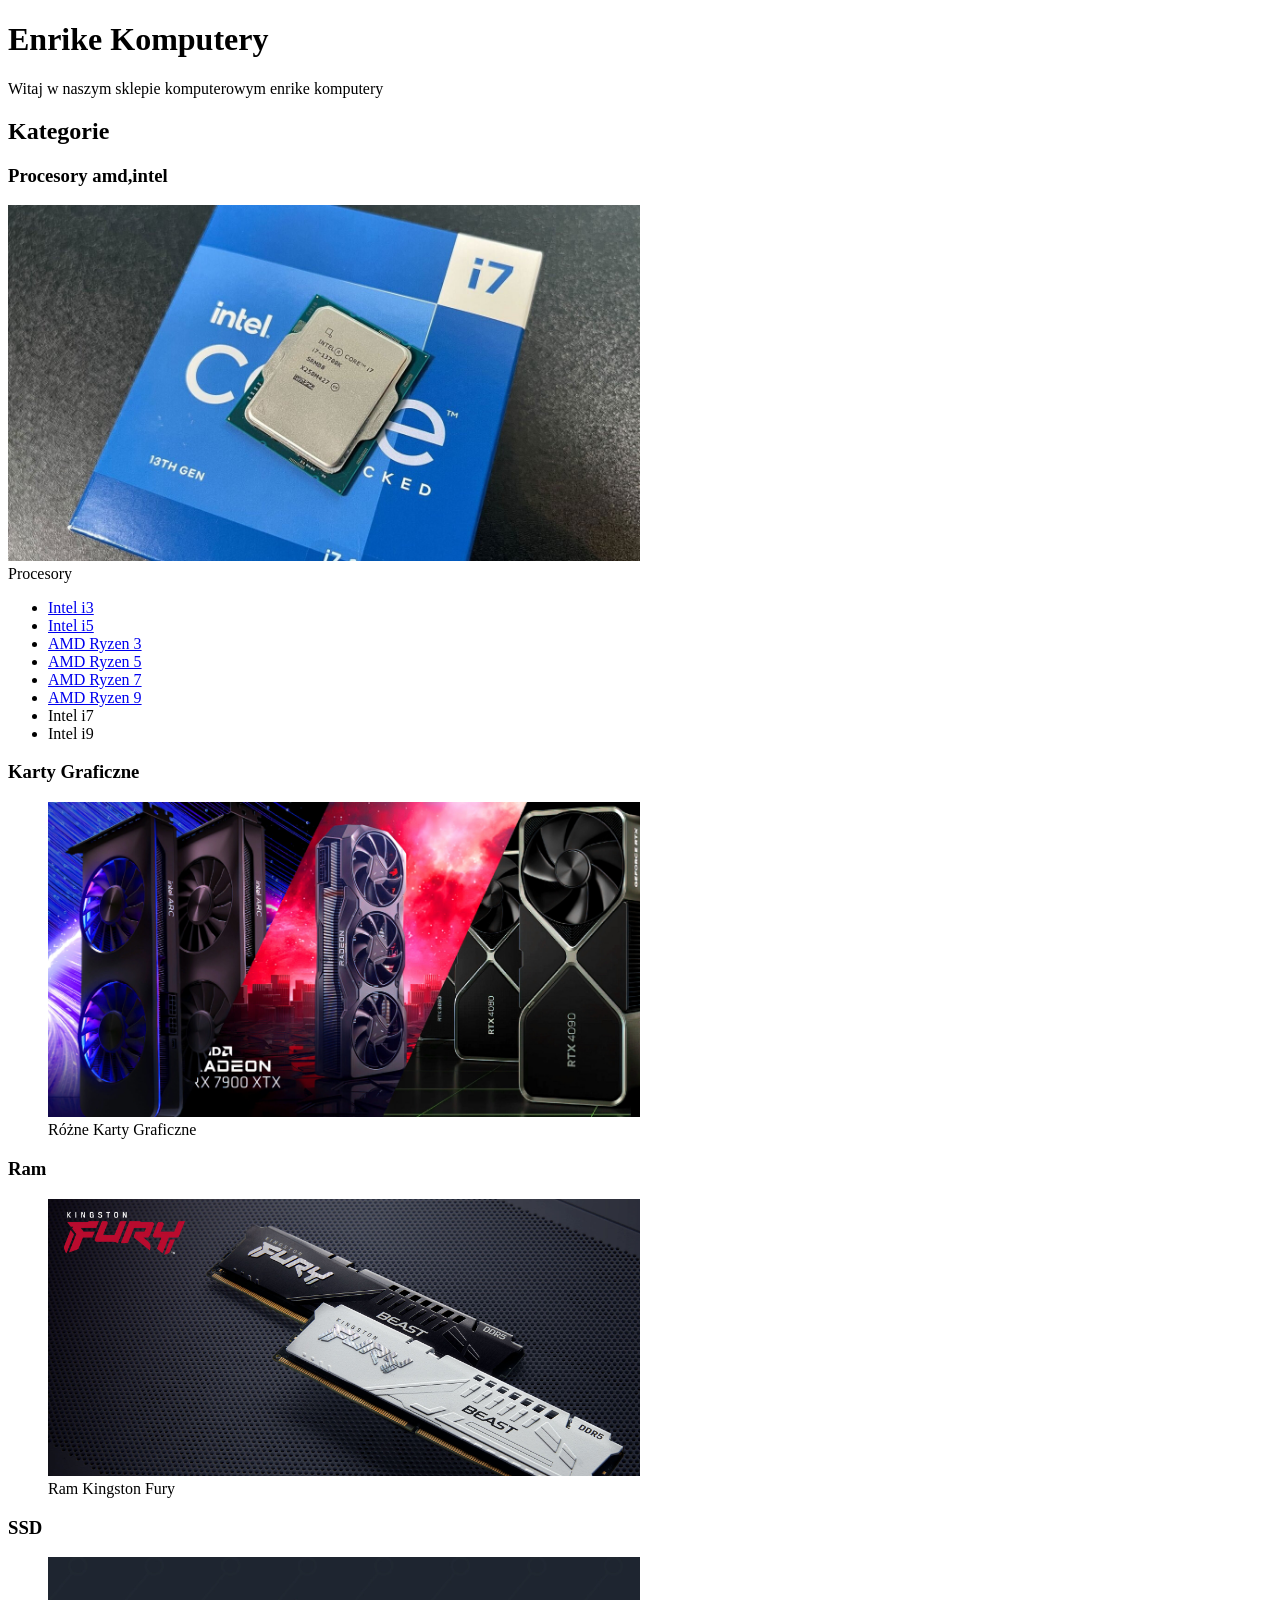
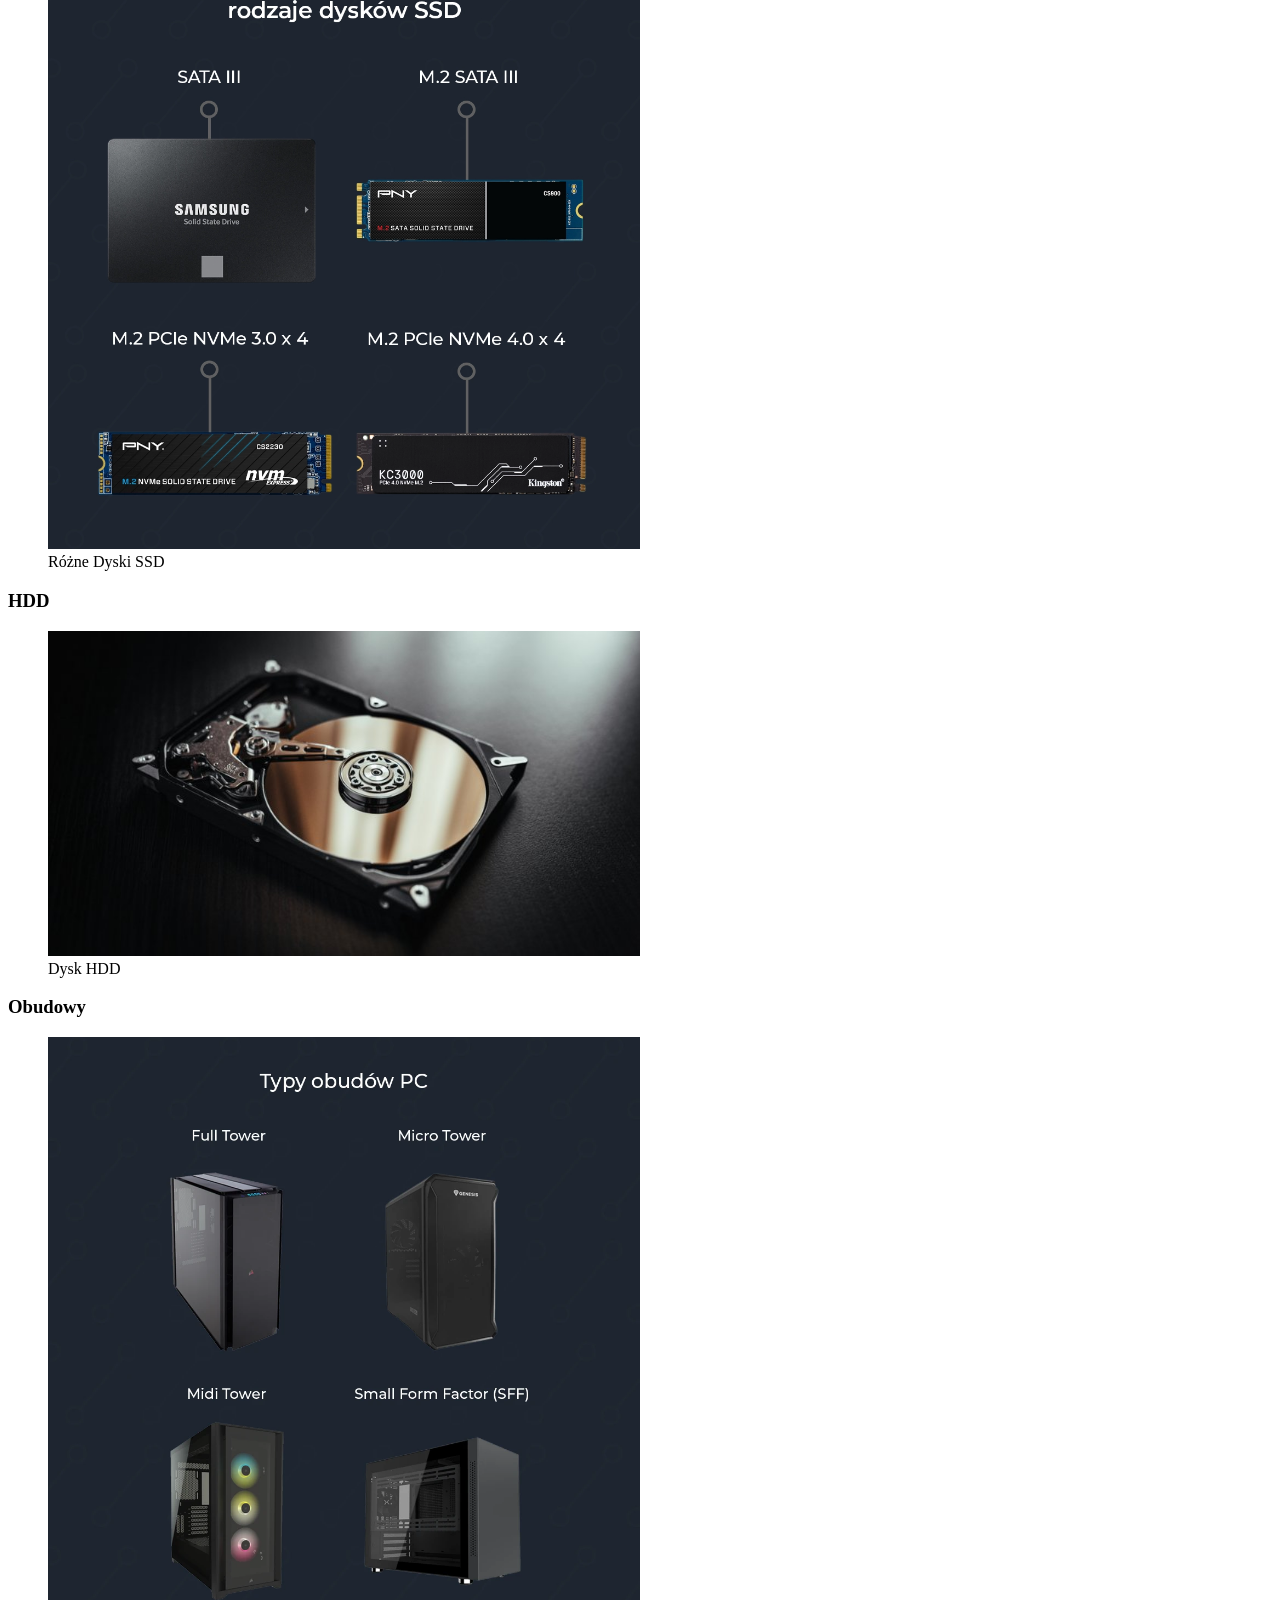
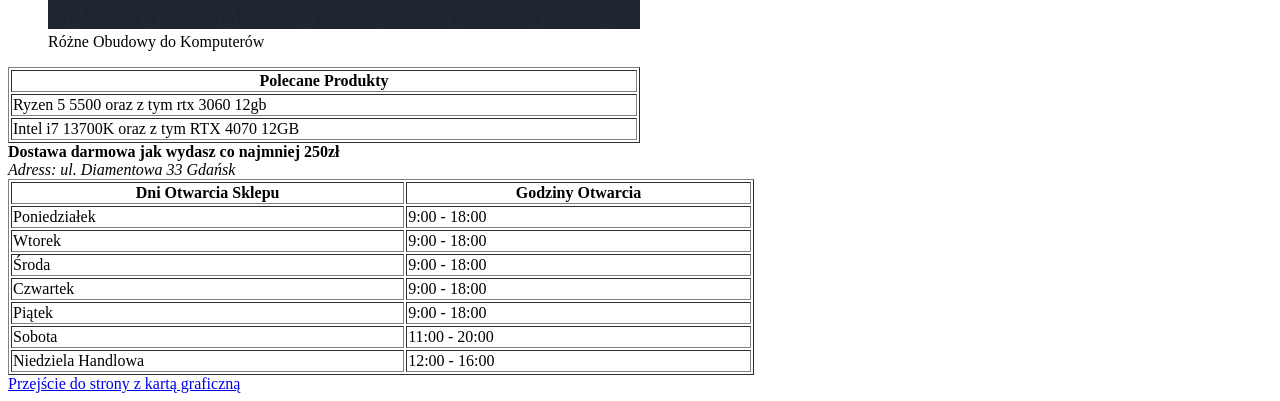
==== index.html @ 561dde50 "." ====
<!DOCTYPE html>
<!-- ^deklaracja typu dokumentu w standardzie HTML5 -->

<!-- otwarcie html i deklaracja języka -->
<html lang="pl">


<head>
    <!-- Ustawienie kodowania znaków UTF-8, dzięki czemu polskie znaki są poprawnie wyświetlane. -->
    <meta charset="UTF-8">

    <!-- Tytuł strony widoczny na zakładce przeglądarki. -->
    <title>Sklep Komputerowy</title>
    <link rel="stylesheet" href="style.css">
    <style>
        .site-header {
            align-items: center;
            background: #171b1c;
            box-sizing: border-box;
            color: #04436d;
            display: flex;
            gap: 14px;
            justify-content: center;
            margin-bottom: 24px;
            padding: 14px 18px;
            width: 100%;
        }

        .site-header img {
            display: block;
            height: 56px;
            width: 56px;
        }

        .site-header h1 {
            margin: 0;
        }
    </style>
</head>
     

<!-- główna zawartość strony-->
<body>

    
    <!-- Nagłówek główny strony, najważniejszy tytuł witryny. -->
    <h1>Enrike Komputery</h1>
    

    <!-- Paragraf powitalny, który witaj użytkownika w sklepie. -->
    <p>Witaj w naszym sklepie komputerowym enrike komputery</p>

    <h2>Kategorie</h2>


    <h3>Procesory amd,intel</h3>
<main>
<header>

<figure></figure>
    <img src="img/i7gen14.jpg" alt="intel core i7 13 gen" width="50%">
    <figcaption>Procesory</figcaption>
</figure>

<!--ol jest listą numerowaną-->
    <article>   
    <ul>
        <li><a href="intel3.html">Intel i3</a></li>
        <li><a href="intel5.html">Intel i5</a></li>
                         
        <li><a href="amd3.html">AMD Ryzen 3</a></li>
         <li><a href="amd5.html">AMD Ryzen 5</a></li>
         <li><a href="amd7.html">AMD Ryzen 7</a></li>
        <li><a href="amd9.html">AMD Ryzen 9</a></li>
                         
        <li>Intel i7</li>
        <li>Intel i9</li>
    </ul>
    </article>
    <!--<a href="link">tekst</a> /// tak się dodaje linki do innych stron przez text-->
    <!--ul jest listą nie numerowaną-->
    <ul></ul>
    <h3>Karty Graficzne</h3>

<figure>
    <img src="img/ian.jpg" alt="karta graficzna amd intel oraz nvidia" width="50%">
    <figcaption>Różne Karty Graficzne</figcaption>
</figure>

    <h3>Ram</h3>
    <figure>
        <img src="img/ram.jpg" alt="Ram Kingston Fury z " width="50%">
        <figcaption>Ram Kingston Fury</figcaption>
    </figure>

    <h3>SSD</h3>
    <figure>
        <img src="img/ssd.jpg" alt=" Różne dyski SSD takie jak: SATA III,M.2 SATA III, M.2 NVMe 3.0, M.2 NVMe 4.0" width="50%">
        <figcaption>Różne Dyski SSD</figcaption>
    </figure>

    <h3>HDD</h3>
    <figure>
        <img src="img/hdd.jpg" alt="Dysk HDD" width="50%">
        <figcaption>Dysk HDD</figcaption>
    </figure>

    <h3>Obudowy</h3>
    <figure>
        <img src="img/obudowa.jpg" alt="obudowy komputerowe takie jak:full tower,micro tower,midl tower,SFF" width="50%">
        <figcaption>Różne Obudowy do Komputerów</figcaption>
    </figure>

</header>
</main>
<aside>
<table border="1" width="50%">
    <tr>
        <th>Polecane Produkty</th>
    </tr>
    <tr>
        <td>Ryzen 5 5500 oraz z tym rtx 3060 12gb</td>
    </tr>
    <tr>
        <td>Intel i7 13700K oraz z tym RTX 4070 12GB</td>
    </tr>
</table>
</aside>
    
<footer>
    <strong>Dostawa darmowa jak wydasz co najmniej 250zł</strong><br>
<!--strong jest na pogrubienie ale żeby nie robić dużych elementów-->
    <em>Adress: ul. Diamentowa 33 Gdańsk</em>
<!--em jest na wyróżnienie ważnych elementów-->
    
<!--small jest na wyświetlanie tekstu w mniejszym rozmiarze-->
<!--mark jest na zaznaczenie tekstu kolorem-->
<!--każdą tebele się zaczyna <table> i kończy się </table>-->

    

    <table border="1" width="59%">
   
    <tr>
        <th>Dni Otwarcia Sklepu</th>
        <th>Godziny Otwarcia</th>
    </tr>
    <tr>
        <td>Poniedziałek</td>
        <td>9:00 - 18:00</td>
    </tr>
    <tr>
        <td>Wtorek</td>
        <td>9:00 - 18:00</td>
    </tr>
    <tr>
        <td>Środa</td>
        <td>9:00 - 18:00</td>
    </tr>
    <tr>
        <td>Czwartek</td>
        <td>9:00 - 18:00</td>
    </tr>
    <tr>
        <td>Piątek</td>
        <td>9:00 - 18:00</td>
    </tr>
    <tr>
        <td>Sobota</td>
        <td>11:00 - 20:00</td>
    </tr>
    <tr>
        <td>Niedziela Handlowa</td>
        <td>12:00 - 16:00</td>
    </tr>

</footer>

</table>


<a href="Karta.html">Przejście do strony z kartą graficzną</a>
 <!--tr jest to wiersz tabeli-->
  <!--th jest to komórka nagłówkowa-->
  <!--td jest to komórka z danymi-->
  <!-- jak chcesz połączyć komórki wiersza obok siebie to trzeba dać <td colspan="2"> i usunąć tabele wcześniej -->
  <!-- <main> używa się tylko RAZ-->
  <!-- <aside> używa się do prezentacji treści drugorzdzielonych, np. menu, linków, reklam -->
  <!-- <header> używa się do prezentacji głównego tematu strony-->
  <!-- <footer> to jest stopka tej części-->
  <!--article (coś co ma sens samo w sobie np. procesor z opisem i ceną na liście produktów)-->
  <!--aside (dodatek do treści - coś co można bezkarnie schować i nie zepsuje strony)-->
  <!--section (spina treść, własny nagłówek - np. sekcja produkty polecane)-->
  
    

    

    <!-- Obrazek prezentujący temat strony lub produkt. alt opisuje grafikę dla dostępności i gdy obraz się nie załadują. -->
    
</body>

<!-- Zamknięcie dokumentu HTML. -->
</html>
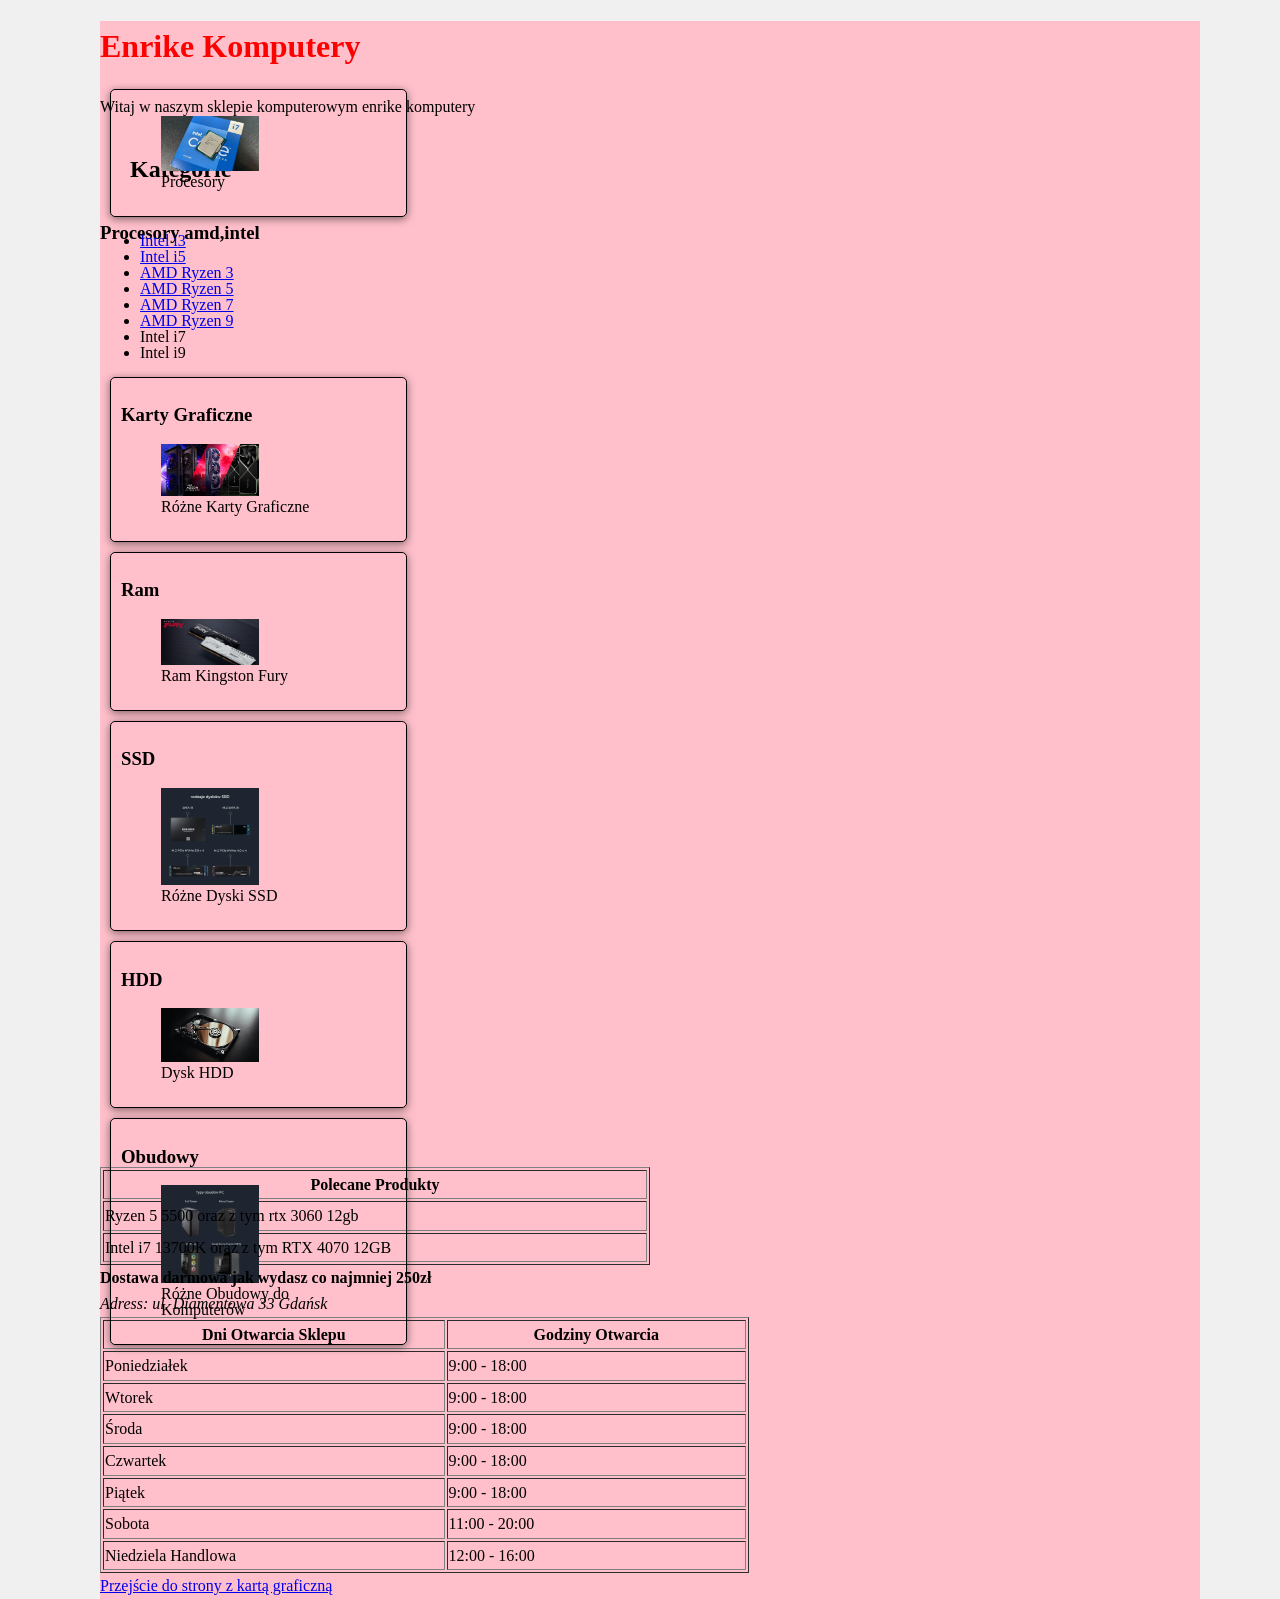
==== commit 72a530c4: "refactor: update CSS styles and structure for better layout and responsiveness" ====
--- a/index.html
+++ b/index.html
@@ -11,37 +11,16 @@
 
     <!-- Tytuł strony widoczny na zakładce przeglądarki. -->
     <title>Sklep Komputerowy</title>
-    <link rel="stylesheet" href="style.css">
+    <link rel="stylesheet" href="css/%23style.css">
+   
     <style>
-        .site-header {
-            align-items: center;
-            background: #171b1c;
-            box-sizing: border-box;
-            color: #04436d;
-            display: flex;
-            gap: 14px;
-            justify-content: center;
-            margin-bottom: 24px;
-            padding: 14px 18px;
-            width: 100%;
-        }
-
-        .site-header img {
-            display: block;
-            height: 56px;
-            width: 56px;
-        }
-
-        .site-header h1 {
-            margin: 0;
-        }
     </style>
 </head>
      
-
+    
 <!-- główna zawartość strony-->
 <body>
-
+    <div class="container">
     
     <!-- Nagłówek główny strony, najważniejszy tytuł witryny. -->
     <h1>Enrike Komputery</h1>
@@ -55,12 +34,16 @@
 
     <h3>Procesory amd,intel</h3>
 <main>
+    <section>
+    </section>
+    <section>
 <header>
-
-<figure></figure>
+<div class="karta">
+<figure>
     <img src="img/i7gen14.jpg" alt="intel core i7 13 gen" width="50%">
     <figcaption>Procesory</figcaption>
 </figure>
+</div>
 
 <!--ol jest listą numerowaną-->
     <article>   
@@ -80,36 +63,42 @@
     <!--<a href="link">tekst</a> /// tak się dodaje linki do innych stron przez text-->
     <!--ul jest listą nie numerowaną-->
     <ul></ul>
+<div class="karta">
     <h3>Karty Graficzne</h3>
-
 <figure>
     <img src="img/ian.jpg" alt="karta graficzna amd intel oraz nvidia" width="50%">
     <figcaption>Różne Karty Graficzne</figcaption>
 </figure>
-
+</div>
+<div class="karta">
     <h3>Ram</h3>
     <figure>
         <img src="img/ram.jpg" alt="Ram Kingston Fury z " width="50%">
         <figcaption>Ram Kingston Fury</figcaption>
     </figure>
-
+</div>
+<div class="karta">
     <h3>SSD</h3>
     <figure>
         <img src="img/ssd.jpg" alt=" Różne dyski SSD takie jak: SATA III,M.2 SATA III, M.2 NVMe 3.0, M.2 NVMe 4.0" width="50%">
         <figcaption>Różne Dyski SSD</figcaption>
     </figure>
-
+</div>
+<div class="karta">
     <h3>HDD</h3>
     <figure>
         <img src="img/hdd.jpg" alt="Dysk HDD" width="50%">
         <figcaption>Dysk HDD</figcaption>
     </figure>
-
+</div>
+<div class="karta">
     <h3>Obudowy</h3>
     <figure>
         <img src="img/obudowa.jpg" alt="obudowy komputerowe takie jak:full tower,micro tower,midl tower,SFF" width="50%">
         <figcaption>Różne Obudowy do Komputerów</figcaption>
     </figure>
+</div>
+</section>
 
 </header>
 </main>
@@ -197,8 +186,18 @@
     
 
     <!-- Obrazek prezentujący temat strony lub produkt. alt opisuje grafikę dla dostępności i gdy obraz się nie załadują. -->
-    
+  <style>
+    .a { margin: 50px; }
+    .b { margin: 50px; }
+    h2 { margin: 30px; }
+    .container { margin: 0 auto;
+    background-color: pink;
+    width: 1100px;
+    margin: 0 auto;
+    }
+  </style>
 </body>
+
 
 <!-- Zamknięcie dokumentu HTML. -->
 </html>
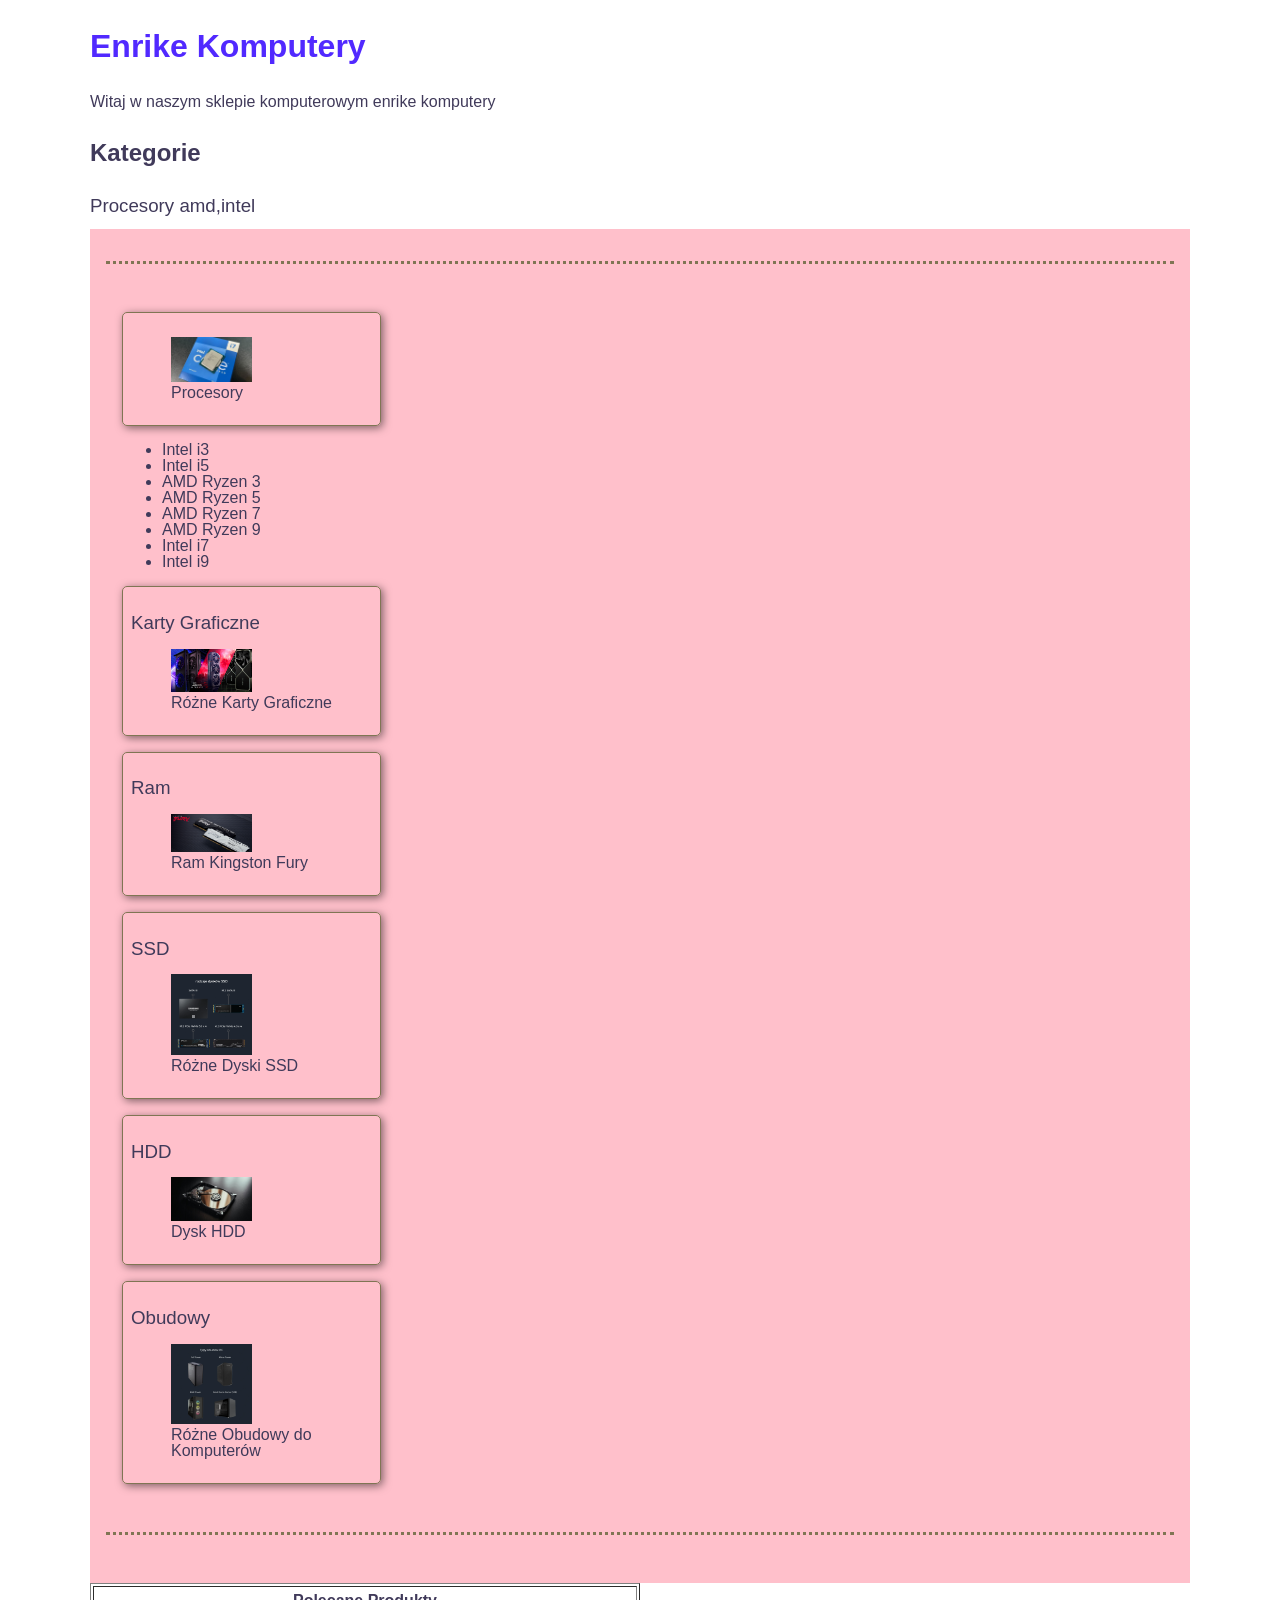
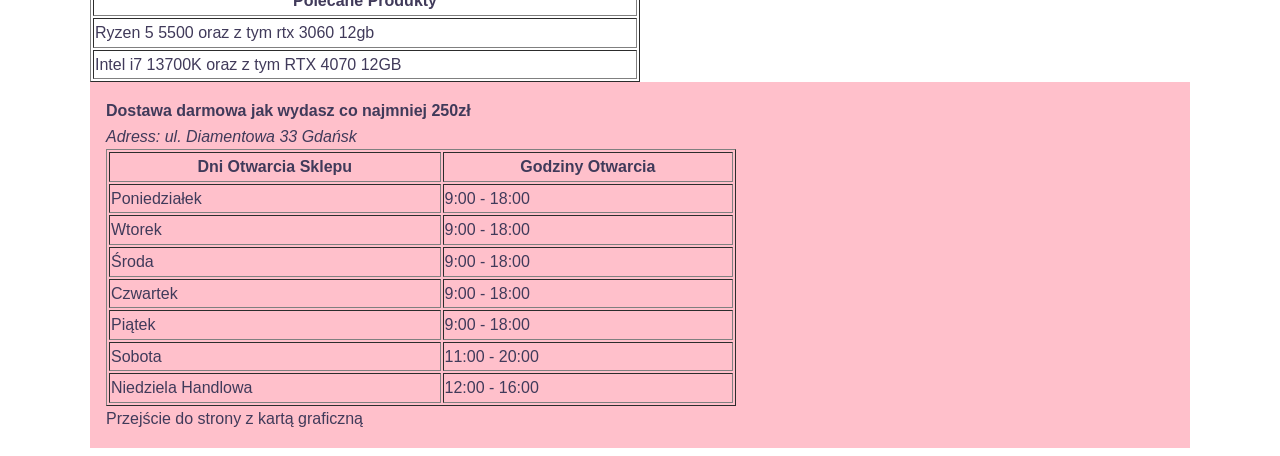
==== commit 8f88894a: "KM2 — strona główna ostylowana" ====
--- a/index.html
+++ b/index.html
@@ -186,16 +186,6 @@
     
 
     <!-- Obrazek prezentujący temat strony lub produkt. alt opisuje grafikę dla dostępności i gdy obraz się nie załadują. -->
-  <style>
-    .a { margin: 50px; }
-    .b { margin: 50px; }
-    h2 { margin: 30px; }
-    .container { margin: 0 auto;
-    background-color: pink;
-    width: 1100px;
-    margin: 0 auto;
-    }
-  </style>
 </body>
 
 
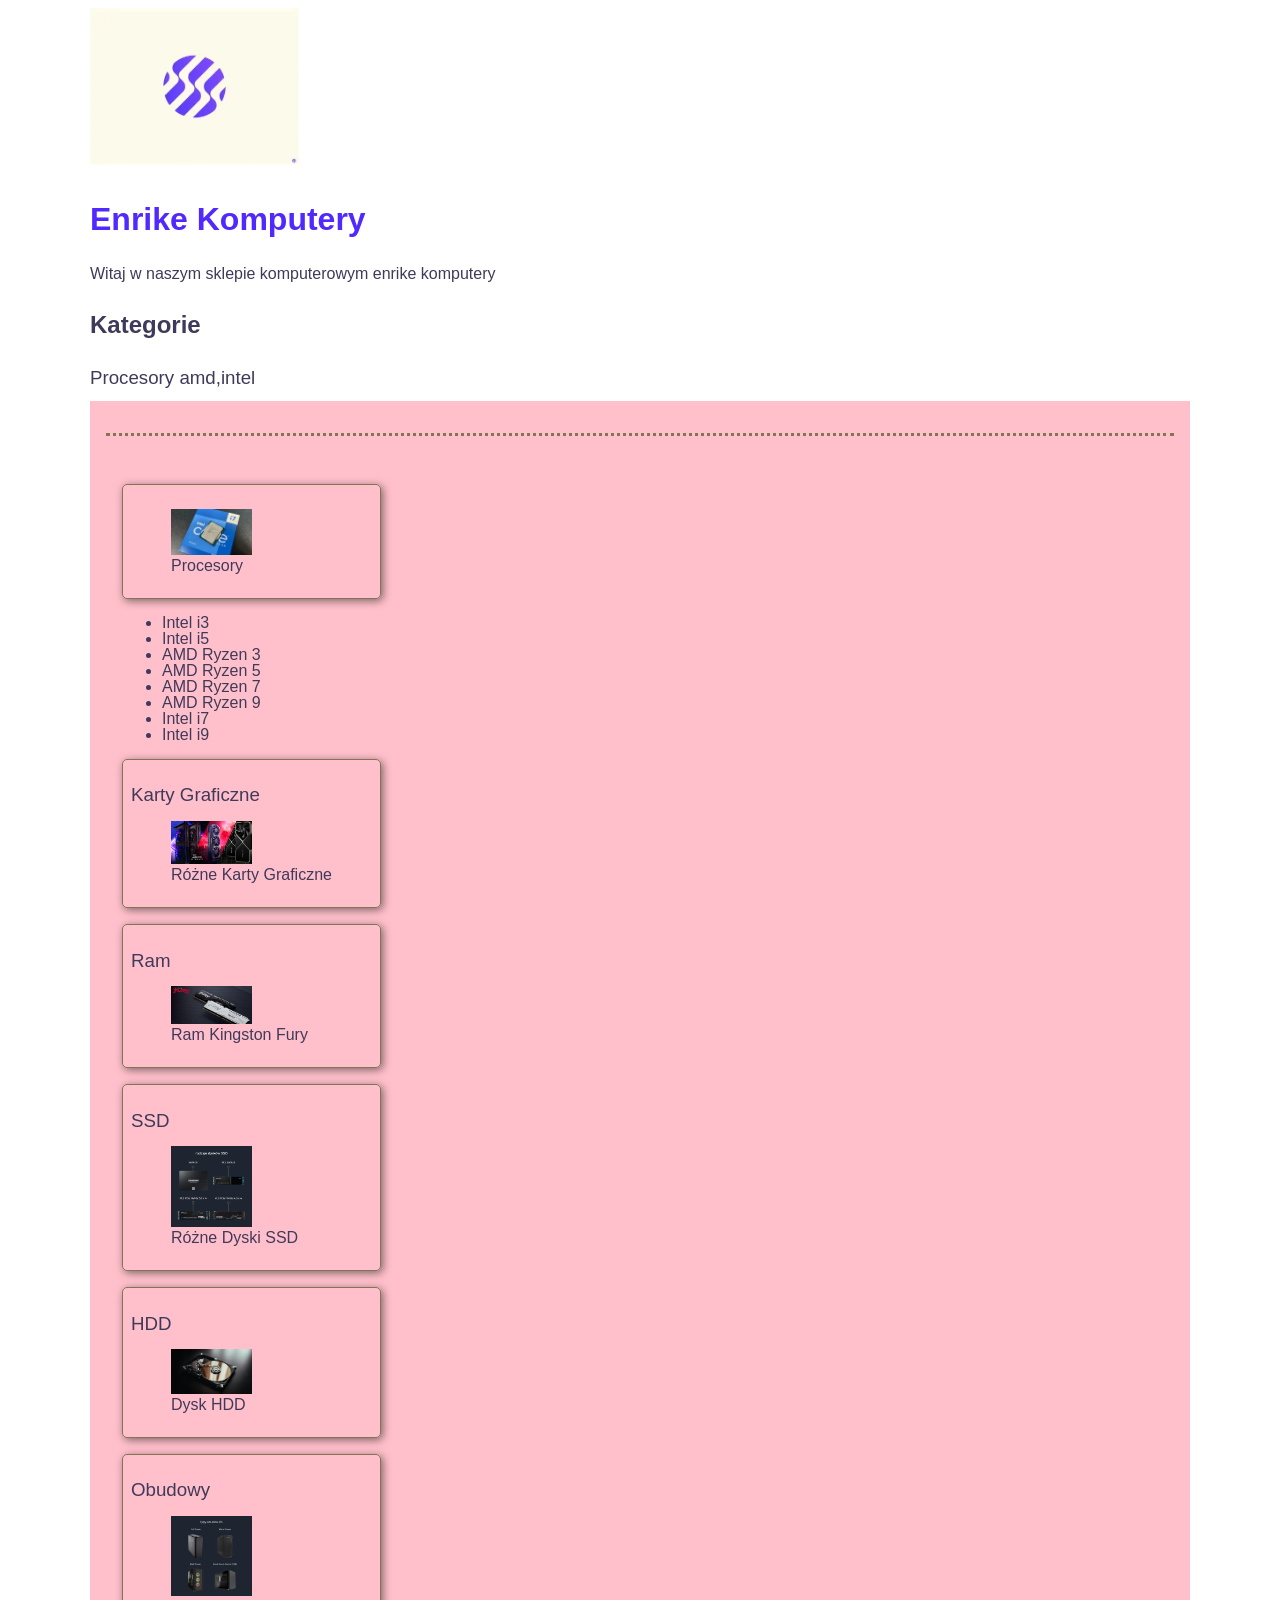
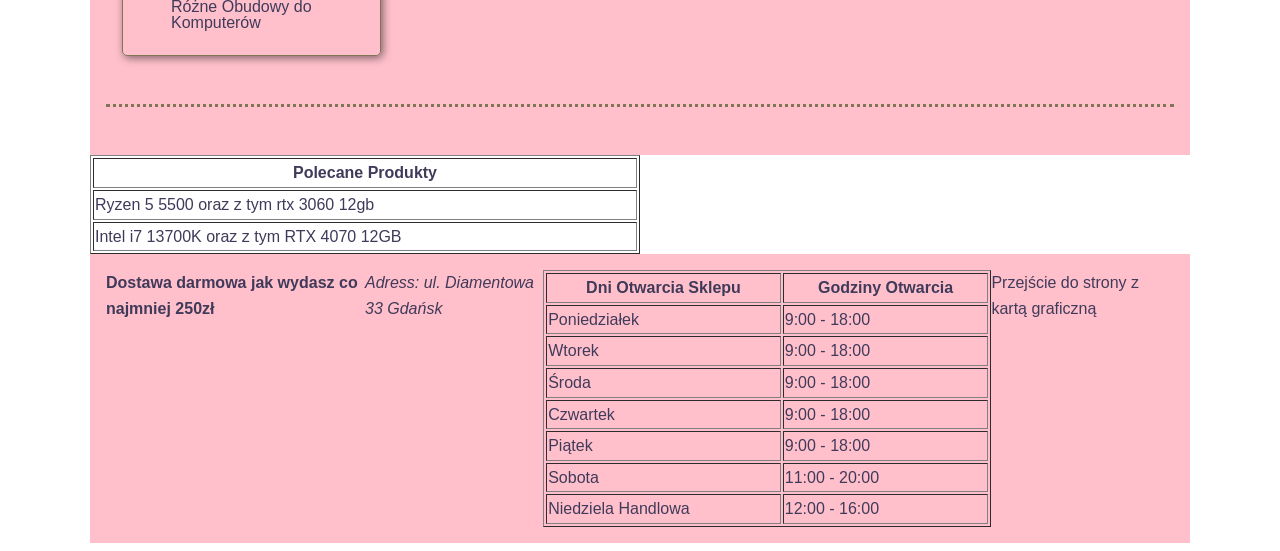
==== commit d132faa0: "Lekcja dzien 18" ====
--- a/index.html
+++ b/index.html
@@ -20,8 +20,9 @@
     
 <!-- główna zawartość strony-->
 <body>
+        
     <div class="container">
-    
+    <img src="img/OIP.jpg" alt="logo" width="19%">
     <!-- Nagłówek główny strony, najważniejszy tytuł witryny. -->
     <h1>Enrike Komputery</h1>
     
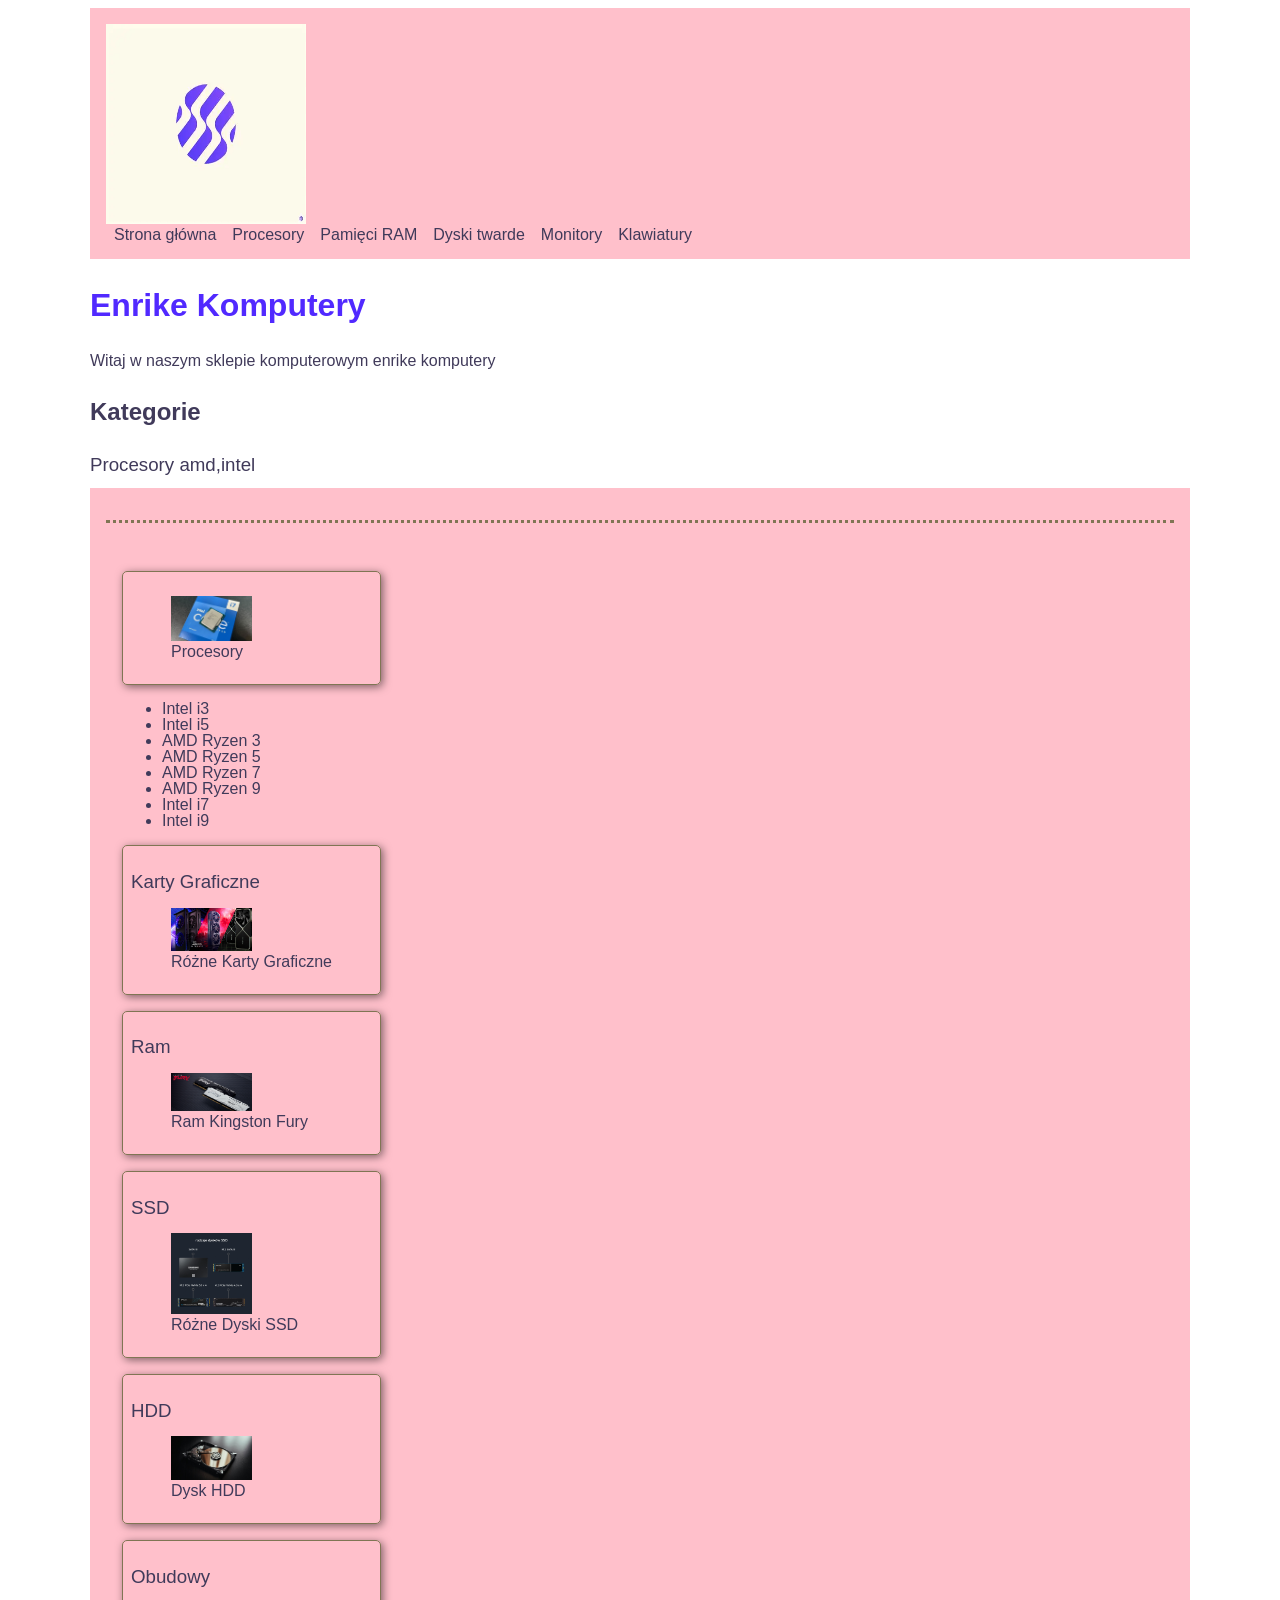
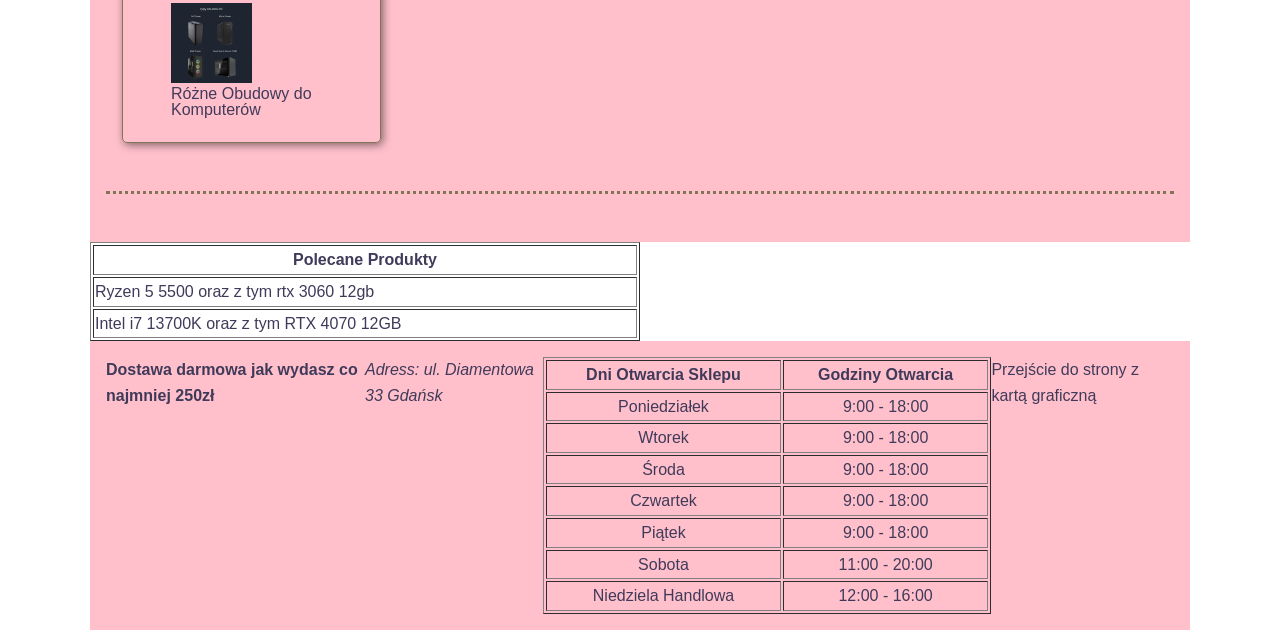
==== commit aa3cc3ce: "Dodanie gornego naglowka i male poprawki" ====
--- a/index.html
+++ b/index.html
@@ -20,9 +20,23 @@
     
 <!-- główna zawartość strony-->
 <body>
+     <div class="container">
+        <!-- inline css - tego generalnie nie robimy -->
+        <header>
+            <img src="img/OIP.jpg" alt="Logo Sklepu komputerowego" width="200" height="200">
+            <nav>
+                <ul class="menu">
+                    <li><a href="index.html">Strona główna</a></li>
+                    <li><a href="procesory.html">Procesory</a></li>
+                    <li><a href="pamieci.html">Pamięci RAM</a></li>
+                    <li><a href="dyski.html">Dyski twarde</a></li>
+                    <li><a href="monitory.html">Monitory</a></li>
+                    <li><a href="klawiatury.html">Klawiatury</a></li>
+                </ul>
+            </nav>
+        </header>
         
     <div class="container">
-    <img src="img/OIP.jpg" alt="logo" width="19%">
     <!-- Nagłówek główny strony, najważniejszy tytuł witryny. -->
     <h1>Enrike Komputery</h1>
     
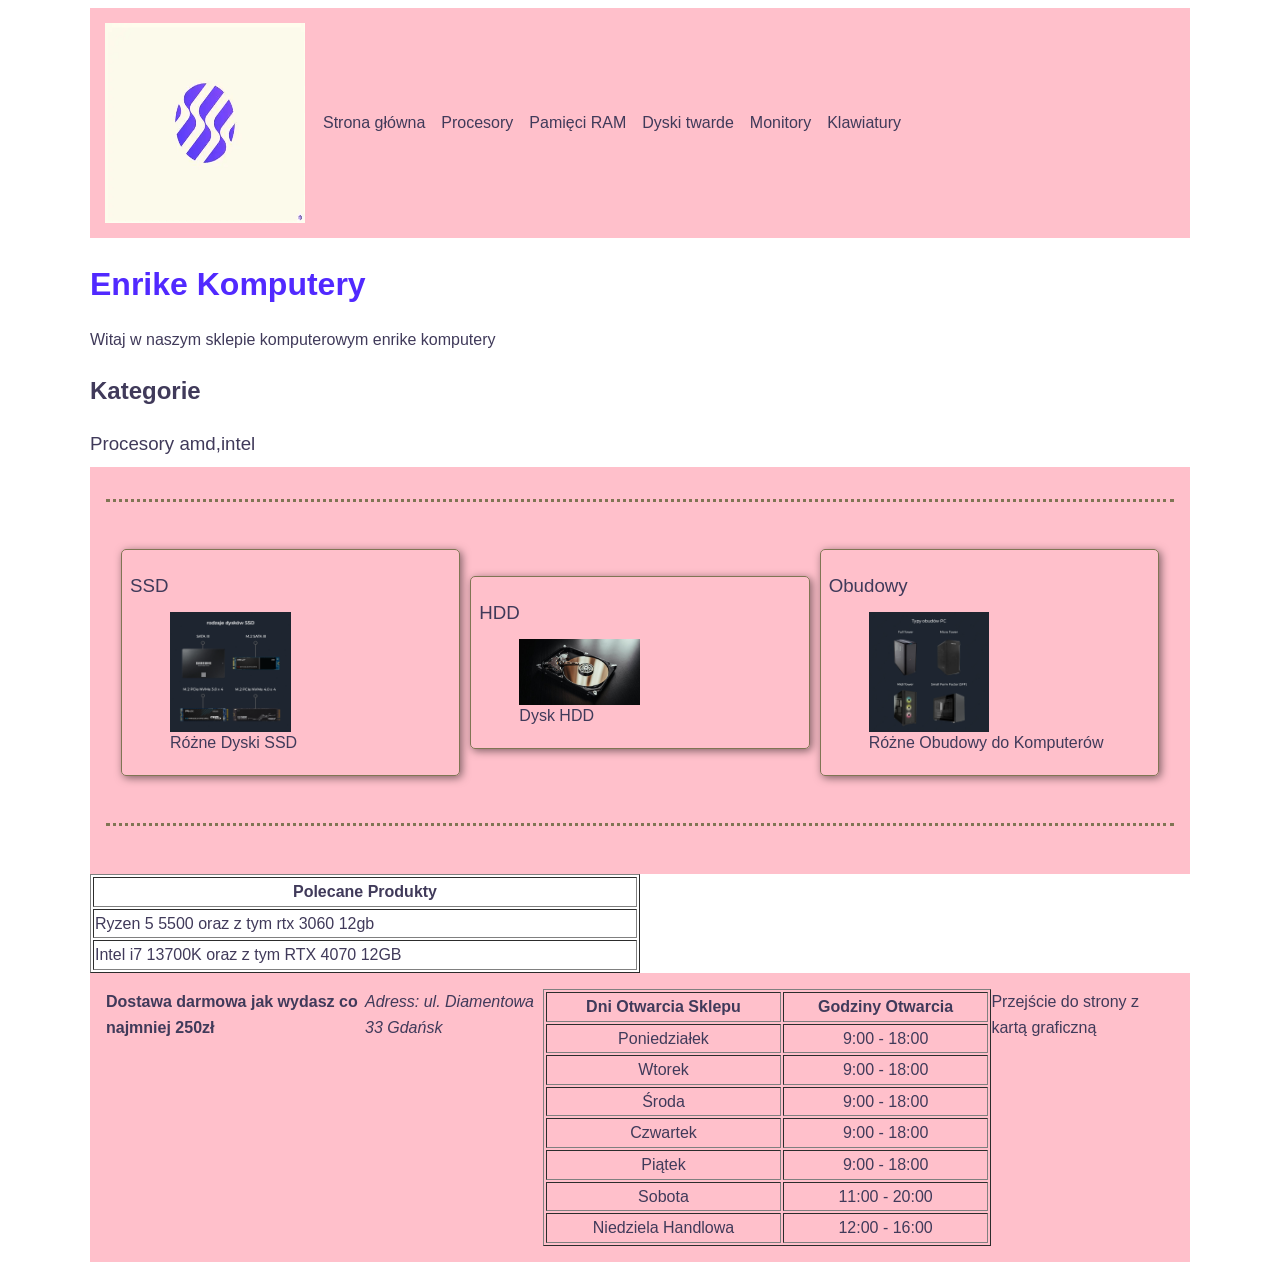
==== commit e6c2407b: "dodanie zwężanie się strony" ====
--- a/index.html
+++ b/index.html
@@ -21,7 +21,6 @@
 <!-- główna zawartość strony-->
 <body>
      <div class="container">
-        <!-- inline css - tego generalnie nie robimy -->
         <header>
             <img src="img/OIP.jpg" alt="Logo Sklepu komputerowego" width="200" height="200">
             <nav>
@@ -53,45 +52,6 @@
     </section>
     <section>
 <header>
-<div class="karta">
-<figure>
-    <img src="img/i7gen14.jpg" alt="intel core i7 13 gen" width="50%">
-    <figcaption>Procesory</figcaption>
-</figure>
-</div>
-
-<!--ol jest listą numerowaną-->
-    <article>   
-    <ul>
-        <li><a href="intel3.html">Intel i3</a></li>
-        <li><a href="intel5.html">Intel i5</a></li>
-                         
-        <li><a href="amd3.html">AMD Ryzen 3</a></li>
-         <li><a href="amd5.html">AMD Ryzen 5</a></li>
-         <li><a href="amd7.html">AMD Ryzen 7</a></li>
-        <li><a href="amd9.html">AMD Ryzen 9</a></li>
-                         
-        <li>Intel i7</li>
-        <li>Intel i9</li>
-    </ul>
-    </article>
-    <!--<a href="link">tekst</a> /// tak się dodaje linki do innych stron przez text-->
-    <!--ul jest listą nie numerowaną-->
-    <ul></ul>
-<div class="karta">
-    <h3>Karty Graficzne</h3>
-<figure>
-    <img src="img/ian.jpg" alt="karta graficzna amd intel oraz nvidia" width="50%">
-    <figcaption>Różne Karty Graficzne</figcaption>
-</figure>
-</div>
-<div class="karta">
-    <h3>Ram</h3>
-    <figure>
-        <img src="img/ram.jpg" alt="Ram Kingston Fury z " width="50%">
-        <figcaption>Ram Kingston Fury</figcaption>
-    </figure>
-</div>
 <div class="karta">
     <h3>SSD</h3>
     <figure>
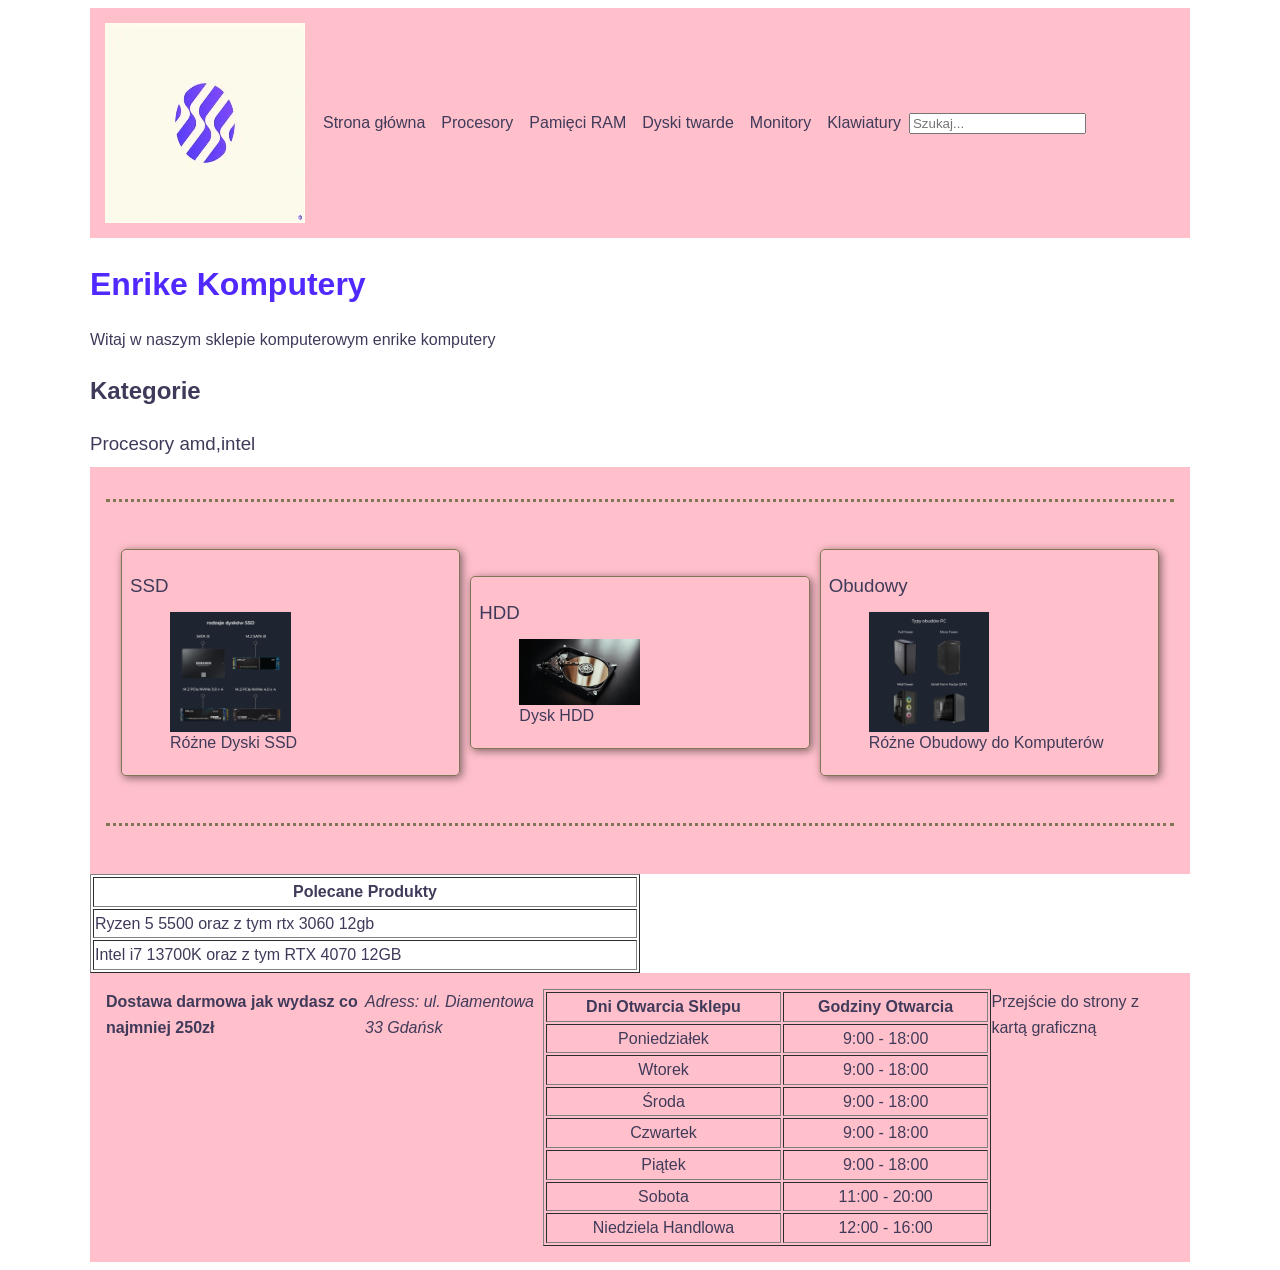
==== commit ecb24dcd: "dodanie kolejnego skurczenia się strony jak zmiejsza się okno" ====
--- a/index.html
+++ b/index.html
@@ -31,6 +31,7 @@
                     <li><a href="dyski.html">Dyski twarde</a></li>
                     <li><a href="monitory.html">Monitory</a></li>
                     <li><a href="klawiatury.html">Klawiatury</a></li>
+                     <input type="text" name="wyszukiwanie" placeholder="Szukaj...">
                 </ul>
             </nav>
         </header>
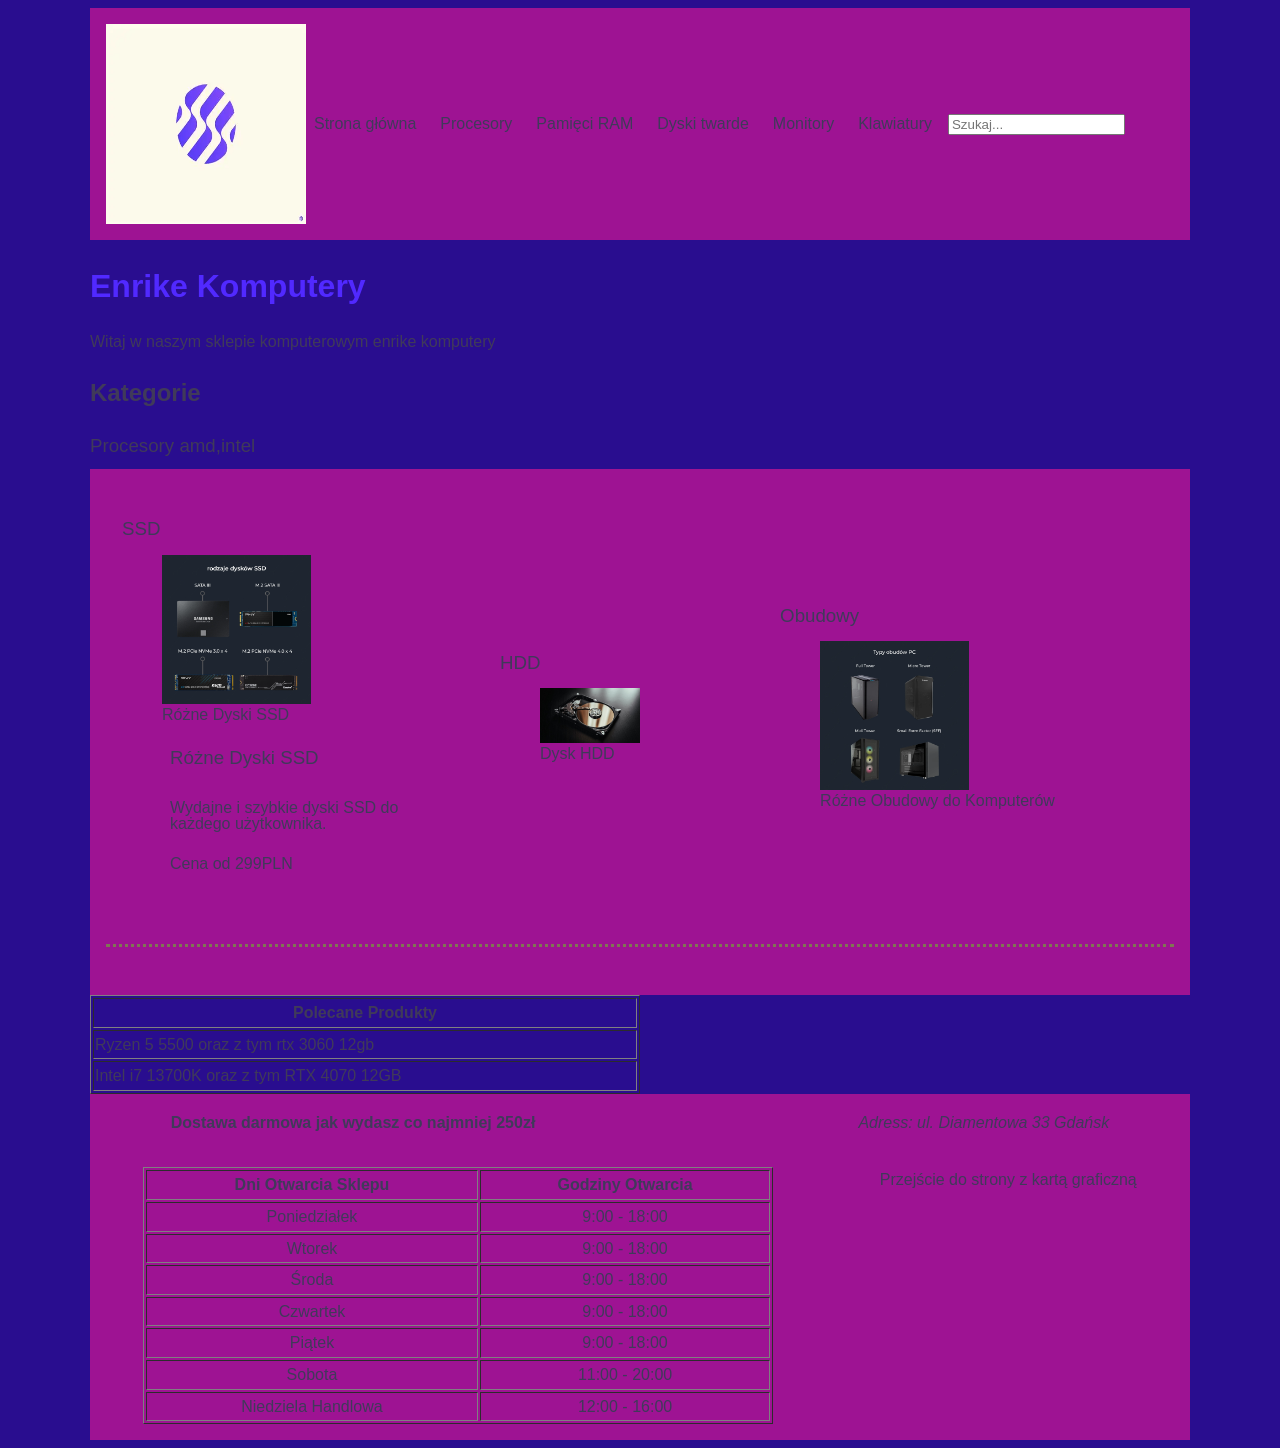
==== commit e6a185b4: "Ulepszenie kart" ====
--- a/index.html
+++ b/index.html
@@ -31,7 +31,7 @@
                     <li><a href="dyski.html">Dyski twarde</a></li>
                     <li><a href="monitory.html">Monitory</a></li>
                     <li><a href="klawiatury.html">Klawiatury</a></li>
-                     <input type="text" name="wyszukiwanie" placeholder="Szukaj...">
+                    <input type="text" name="wyszukiwanie" placeholder="Szukaj...">
                 </ul>
             </nav>
         </header>
@@ -50,31 +50,37 @@
     <h3>Procesory amd,intel</h3>
 <main>
     <section>
-    </section>
-    <section>
 <header>
+    <article>
 <div class="karta">
     <h3>SSD</h3>
     <figure>
         <img src="img/ssd.jpg" alt=" Różne dyski SSD takie jak: SATA III,M.2 SATA III, M.2 NVMe 3.0, M.2 NVMe 4.0" width="50%">
         <figcaption>Różne Dyski SSD</figcaption>
-    </figure>
-</div>
+    <div class="karta-tresc">
+        <h3>Różne Dyski SSD</h3>
+        <p>Wydajne i szybkie dyski SSD do każdego użytkownika.</p>
+        <p class="cena">Cena od 299PLN</p>
+    </article>
+</figure>
+<article>
 <div class="karta">
     <h3>HDD</h3>
     <figure>
         <img src="img/hdd.jpg" alt="Dysk HDD" width="50%">
         <figcaption>Dysk HDD</figcaption>
     </figure>
-</div>
+</article>
+<article>
 <div class="karta">
     <h3>Obudowy</h3>
     <figure>
         <img src="img/obudowa.jpg" alt="obudowy komputerowe takie jak:full tower,micro tower,midl tower,SFF" width="50%">
         <figcaption>Różne Obudowy do Komputerów</figcaption>
     </figure>
-</div>
+</article>
 </section>
+
 
 </header>
 </main>
